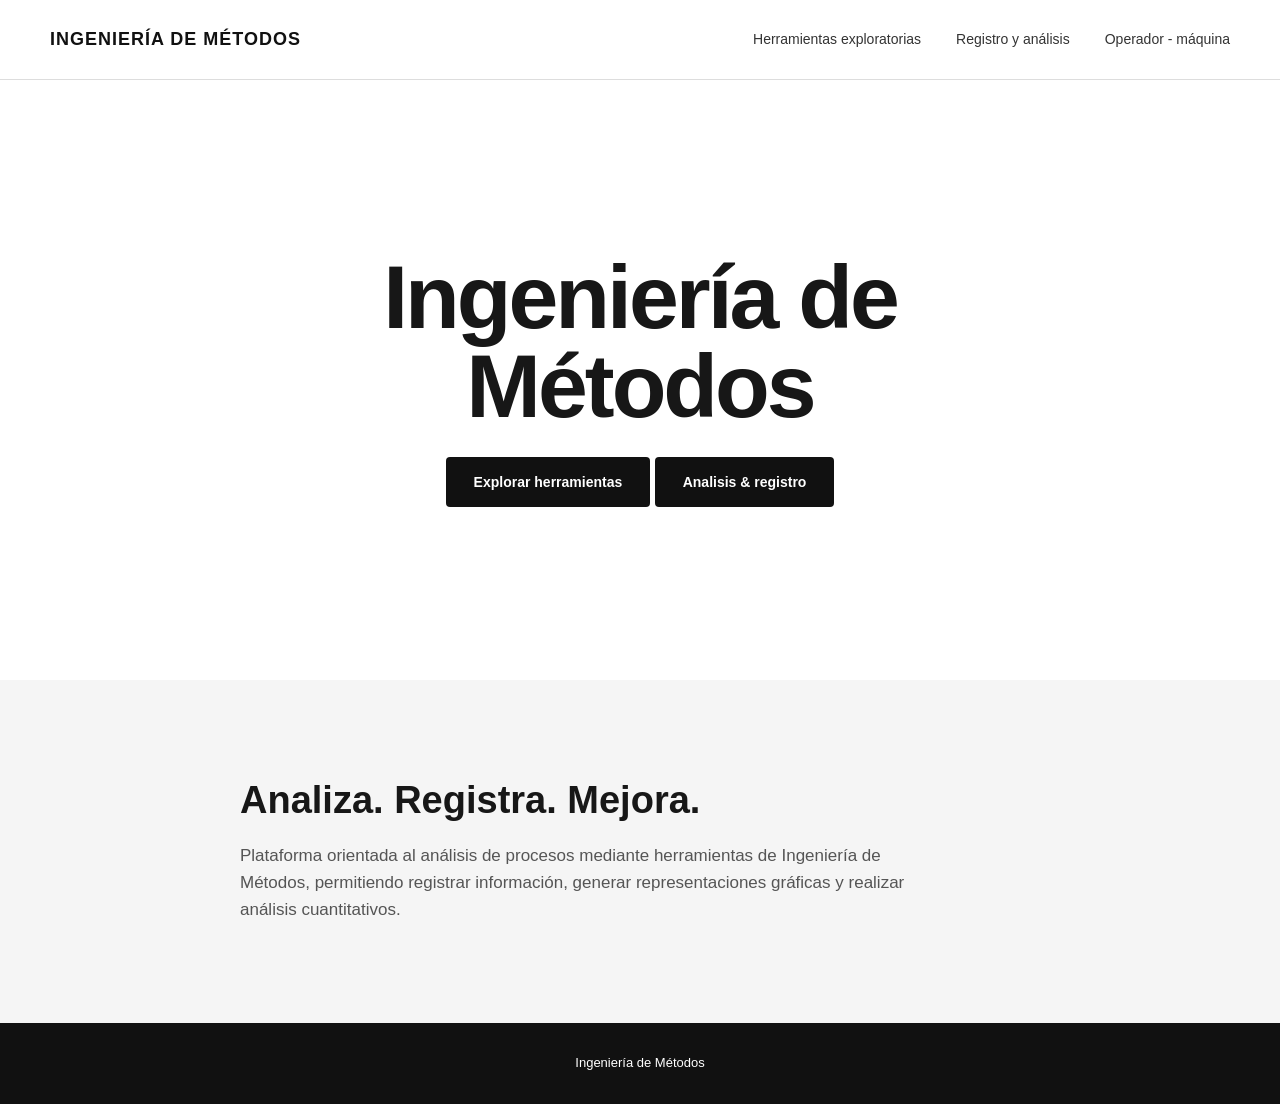
==== index.html @ cffe4a98 "fronted :)" ====
<!DOCTYPE html>
<html lang="es">
<head>
    <meta charset="UTF-8">
    <meta name="viewport" content="width=device-width, initial-scale=1.0">

    <title>Ingeniería de Métodos</title>

    <link rel="stylesheet" href="style.css">
</head>

<body>

    <!-- Barra de navegación -->
    <header class="navbar">

        <a href="index.html" class="logo">
            INGENIERÍA DE MÉTODOS
        </a>

        <nav class="nav-menu">

            <a href="exploratorias.html">
                Herramientas exploratorias
            </a>

            <a href="registro-analisis.html">
                Registro y análisis
            </a>

            <a href="operador-maquina.html">
                Operador - máquina
            </a>

        </nav>

    </header>


    <!-- Contenido principal -->
    <main>

        <section class="hero">

            <div class="hero-content">

                <h1>
                    Ingeniería de Métodos
                </h1>

                <a href="exploratorias.html" class="button">
                    Explorar herramientas
                </a>
                <a href = "registro-analisis.html" class = "button">
                    Analisis & registro 
                </a>

            </div>

        </section>


        <!-- Sección introductoria -->
        <section class="intro">

            <div class="intro-content">

                <h2>
                    Analiza. Registra. Mejora.
                </h2>

                <p>
                    Plataforma orientada al análisis de procesos mediante
                    herramientas de Ingeniería de Métodos, permitiendo
                    registrar información, generar representaciones
                    gráficas y realizar análisis cuantitativos.
                </p>

            </div>

        </section>

    </main>


    <!-- Pie de página -->
    <footer>

        <p>
            Ingeniería de Métodos
        </p>

    </footer>

</body>
</html>
---- style.css ----
/* ==================================================
   CONFIGURACIÓN GENERAL
   ================================================== */

* {
    margin: 0;
    padding: 0;
    box-sizing: border-box;
}

html {
    scroll-behavior: smooth;
}

body {
    font-family: Arial, Helvetica, sans-serif;
    background-color: #f5f5f5;
    color: #171717;
    line-height: 1.6;
}


/* ==================================================
   BARRA DE NAVEGACIÓN
   ================================================== */

.navbar {
    width: 100%;
    height: 80px;

    display: flex;
    align-items: center;
    justify-content: space-between;

    padding: 0 50px;

    background-color: #ffffff;

    border-bottom: 1px solid #dddddd;

    position: sticky;
    top: 0;
    z-index: 1000;
}


/* Nombre / logo */

.logo {
    color: #111111;
    text-decoration: none;

    font-size: 18px;
    font-weight: 700;
    letter-spacing: 1px;
}


/* Menú */

.nav-menu {
    display: flex;
    align-items: center;
    gap: 35px;
}

.nav-menu a {
    color: #333333;
    text-decoration: none;

    font-size: 14px;
    font-weight: 500;

    transition: color 0.2s ease;
}

.nav-menu a:hover {
    color: #000000;
}


/* ==================================================
   HERO
   ================================================== */

.hero {
    min-height: 600px;

    display: flex;
    align-items: center;
    justify-content: center;

    text-align: center;

    padding: 80px 20px;

    background-color: #ffffff;
}

.hero-content {
    max-width: 800px;
}

.subtitle {
    margin-bottom: 20px;

    font-size: 13px;
    font-weight: 600;

    letter-spacing: 2px;

    color: #666666;
}

.hero h1 {
    margin-bottom: 25px;

    font-size: clamp(48px, 7vw, 90px);
    line-height: 1;

    font-weight: 700;
    letter-spacing: -3px;
}

.description {
    max-width: 600px;

    margin: 0 auto 35px;

    font-size: 18px;
    color: #555555;
}


/* ==================================================
   BOTONES
   ================================================== */

.button {
    display: inline-block;

    padding: 14px 28px;

    background-color: #111111;
    color: #ffffff;

    text-decoration: none;

    font-size: 14px;
    font-weight: 600;

    border-radius: 4px;

    transition:
        background-color 0.2s ease,
        transform 0.2s ease;
}

.button:hover {
    background-color: #333333;
    transform: translateY(-2px);
}


/* ==================================================
   INTRODUCCIÓN
   ================================================== */

.intro {
    padding: 100px 20px;

    background-color: #f5f5f5;
}

.intro-content {
    max-width: 800px;
    margin: auto;
}

.intro h2 {
    margin-bottom: 20px;

    font-size: 38px;
    line-height: 1.1;
}

.intro p {
    max-width: 700px;

    font-size: 17px;
    color: #555555;
}


/* ==================================================
   FOOTER
   ================================================== */

footer {
    padding: 30px 50px;

    background-color: #111111;
    color: #ffffff;

    text-align: center;

    font-size: 13px;
}


/* ==================================================
   BREADCRUMB (páginas de herramientas)
   ================================================== */

.breadcrumb {
    display: inline-block;

    margin-bottom: 18px;

    font-size: 13px;
    font-weight: 600;
    color: #666;

    text-decoration: none;
}

.breadcrumb:hover {
    color: #111;
}


/* ==================================================
   RESPONSIVE
   ================================================== */

@media (max-width: 900px) {

    .navbar {
        height: auto;

        padding: 20px;

        flex-direction: column;
        gap: 20px;
    }

    .nav-menu {
        flex-wrap: wrap;
        justify-content: center;
        gap: 15px 25px;
    }

    .hero {
        min-height: 500px;
    }

}


@media (max-width: 500px) {

    .hero h1 {
        font-size: 48px;
        letter-spacing: -2px;
    }

    .description {
        font-size: 16px;
    }

    .intro {
        padding: 70px 20px;
    }

    .intro h2 {
        font-size: 32px;
    }

}
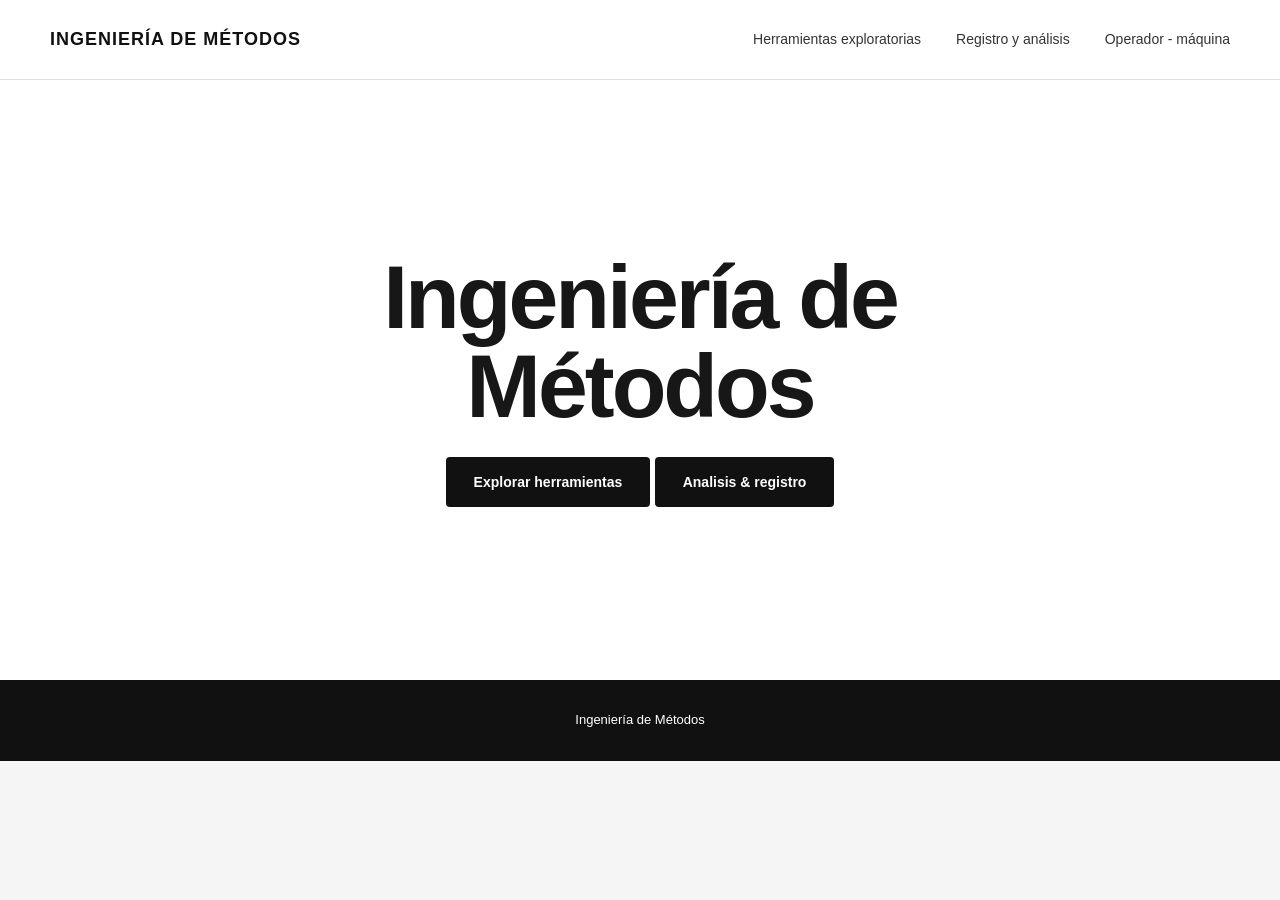
==== commit afaca653: "Delete introductory section from index.html Removed introductory section from index.html" ====
--- a/index.html
+++ b/index.html
@@ -60,25 +60,6 @@
         </section>
 
 
-        <!-- Sección introductoria -->
-        <section class="intro">
-
-            <div class="intro-content">
-
-                <h2>
-                    Analiza. Registra. Mejora.
-                </h2>
-
-                <p>
-                    Plataforma orientada al análisis de procesos mediante
-                    herramientas de Ingeniería de Métodos, permitiendo
-                    registrar información, generar representaciones
-                    gráficas y realizar análisis cuantitativos.
-                </p>
-
-            </div>
-
-        </section>
 
     </main>
 
